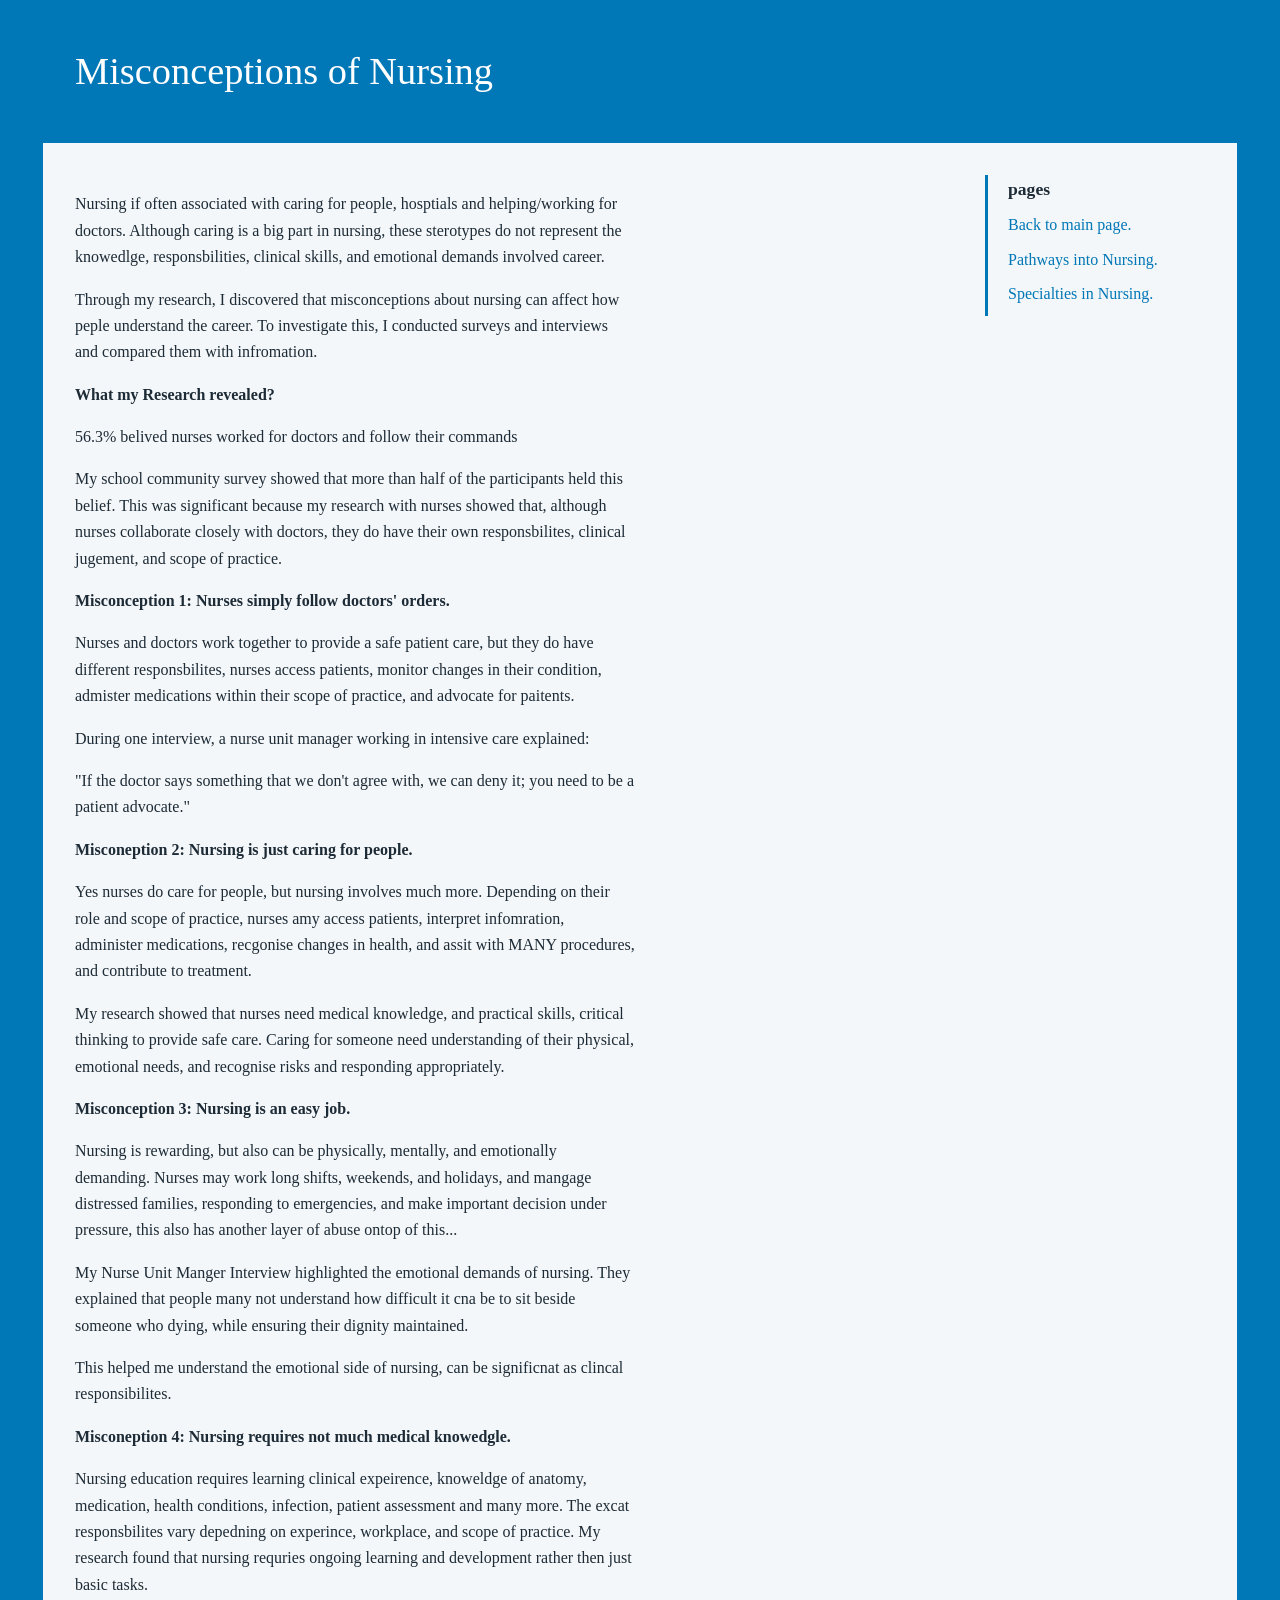
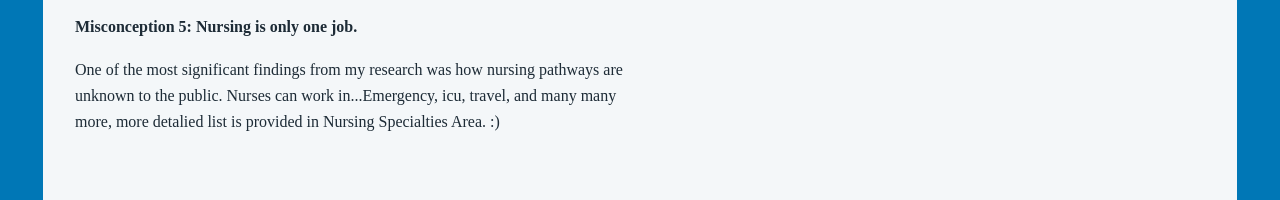
==== pages/misconceptions.html @ 8eda3217 "init initial html, css, and image." ====
<!DOCTYPE html>
<html lang="en">
<head>
    <meta charset="UTF-8">
    <meta name="viewport" content="width=device-width, initial-scale=1">
    <title>Nursing Misconceptions</title>
    <link rel="stylesheet" href="../style.css">
</head>
<body>
    <div class="page">
        <header>
            <h1>Misconceptions of Nursing</h1>
        </header>

        <div class="layout">
            <main>
                <section class="intro">
                    <p> Nursing if often associated with caring for people, hosptials and helping/working for doctors. Although caring is a big part in nursing, these sterotypes do not represent the knowedlge, responsbilities, clinical skills, and emotional demands involved career. </p>
                    <p>Through my research, I discovered that misconceptions about nursing can affect how peple understand the career. To investigate this, I conducted surveys and interviews and compared them with infromation.</p>
<p> <b> What my Research revealed?</b> <p/>
<p> 56.3% belived nurses worked for doctors and follow their commands <p/>
<p> My school community survey showed that more than half of the participants held this belief. This was significant because my research with nurses showed that, although nurses collaborate closely with doctors, they do have their own responsbilites, clinical jugement, and scope of practice. <p/>
<p> <b>  Misconception 1: Nurses simply follow doctors' orders.</b> <p/>
<p> Nurses and doctors work together to provide a safe patient care, but they do have different responsbilites, nurses access patients, monitor changes in their condition, admister medications within their scope of practice, and advocate for paitents. <p/>
<p>During one interview, a nurse unit manager working in intensive care explained: <p/>
<p> "If the doctor says something that we don't agree with, we can deny it; you need to be a patient advocate."<p/>
<p> <b> Misconeption 2: Nursing is just caring for people. </b> <p/>
<p> Yes nurses do care for people, but nursing involves much more. Depending on their role and scope of practice, nurses amy access patients, interpret infomration, administer medications, recgonise changes in health, and assit with MANY procedures, and contribute to treatment. <p/>
<p> My research showed that nurses need medical knowledge, and practical skills, critical thinking to provide safe care. Caring for someone need understanding of their physical, emotional needs, and recognise risks and responding appropriately. <p/>
<p> <b> Misconception 3: Nursing is an easy job. </b> <p/>
<p> Nursing is rewarding, but also can be physically, mentally, and emotionally demanding. Nurses may work long shifts, weekends, and holidays, and mangage distressed families, responding to emergencies, and make important decision under pressure, this also has another layer of abuse ontop of this...<p/>
<p> My Nurse Unit Manger Interview highlighted the emotional demands of nursing. They explained that people many not understand how difficult it cna be to sit beside someone who dying, while ensuring their dignity maintained. <p/>
<p> This helped me understand the emotional side of nursing, can be significnat as clincal responsibilites. <p/>
<p> <b> Misconeption 4: Nursing requires not much medical knowedgle.</b> <p/>
<p> Nursing education requires learning clinical expeirence, knoweldge of anatomy, medication, health conditions, infection, patient assessment and many more. The excat responsbilites vary depedning on experince, workplace, and scope of practice. My research found that nursing requries ongoing learning and development rather then just basic tasks.<p/>
<p><b> Misconception 5: Nursing is only one job.</b> <p/>
<p> One of the most significant findings from my research was how nursing pathways are unknown to the public. Nurses can work in...Emergency, icu, travel, and many many more, more detalied list is provided in Nursing Specialties Area. :) <p/>

                </section>
            </main>

            <nav aria-label="navigation divider">
                <h2>pages</h2>
                <ul>
                    <li><a href="../index.html">Back to main page.</a></li>
                    <li><a href="pathways.html">Pathways into Nursing.</a></li>
                    <li><a href="specialties.html">Specialties in Nursing.</a></li>
                </ul>
            </nav>
        </div>
    </div>
</body>
</html>
---- style.css ----
* { box-sizing: border-box; }

body {
  margin: 0;
  background: #0077b6;
  color: #1d2b36;
  font-family: Georgia, "Times New Roman", serif;
  line-height: 1.65;
}

.page {
  max-width: 1200px;
  min-height: 100vh;
  margin: 0 auto;
  background: #f4f7f9;
  border-inline: 3px solid #0077b6;
}

header {
  background: #0077b6;
  color: #fff;
  padding: 2.5rem 2rem;
}


header h1 {
  margin: 0;
  font-size: 2.4rem;
  font-weight: normal;
}

.layout {
  display: flex;
  gap: 2rem;
  padding: 2rem;
  align-items: flex-start;
}

main { flex: 1; min-width: 0; }

.intro {
  max-width: 70ch;
  margin-bottom: 2rem;
}

details {
  border: 1px solid #c9d6df;
  background: #fff;
  padding: 0.75rem 1rem;
  margin-bottom: 0.75rem;
}

summary {
  cursor: pointer;
  font-weight: bold;
}

summary:focus-visible,
nav a:focus-visible {
  outline: 3px solid #0077b6;
  outline-offset: 2px;
}

details p { margin: 0.75rem 0 0.25rem; max-width: 70ch; }

nav {
  width: 220px;
  flex-shrink: 0;
  border-left: 3px solid #0077b6;
  padding-left: 1.25rem;
}

nav h2 { margin: 0 0 0.5rem; font-size: 1.1rem; }

nav ul { list-style: none; margin: 0; padding: 0; }
nav li { margin-bottom: 0.5rem; }

nav a {
  color: #0077b6;
  text-decoration: none;
}

nav a:hover { text-decoration: underline; }

@media (max-width: 800px) {
  .layout { flex-direction: column; }
  nav { width: 100%; }
}

@media (max-width: 800px) {
  .layout { flex-direction: column; }
  nav { flex-basis: auto; width: 100%; }
}
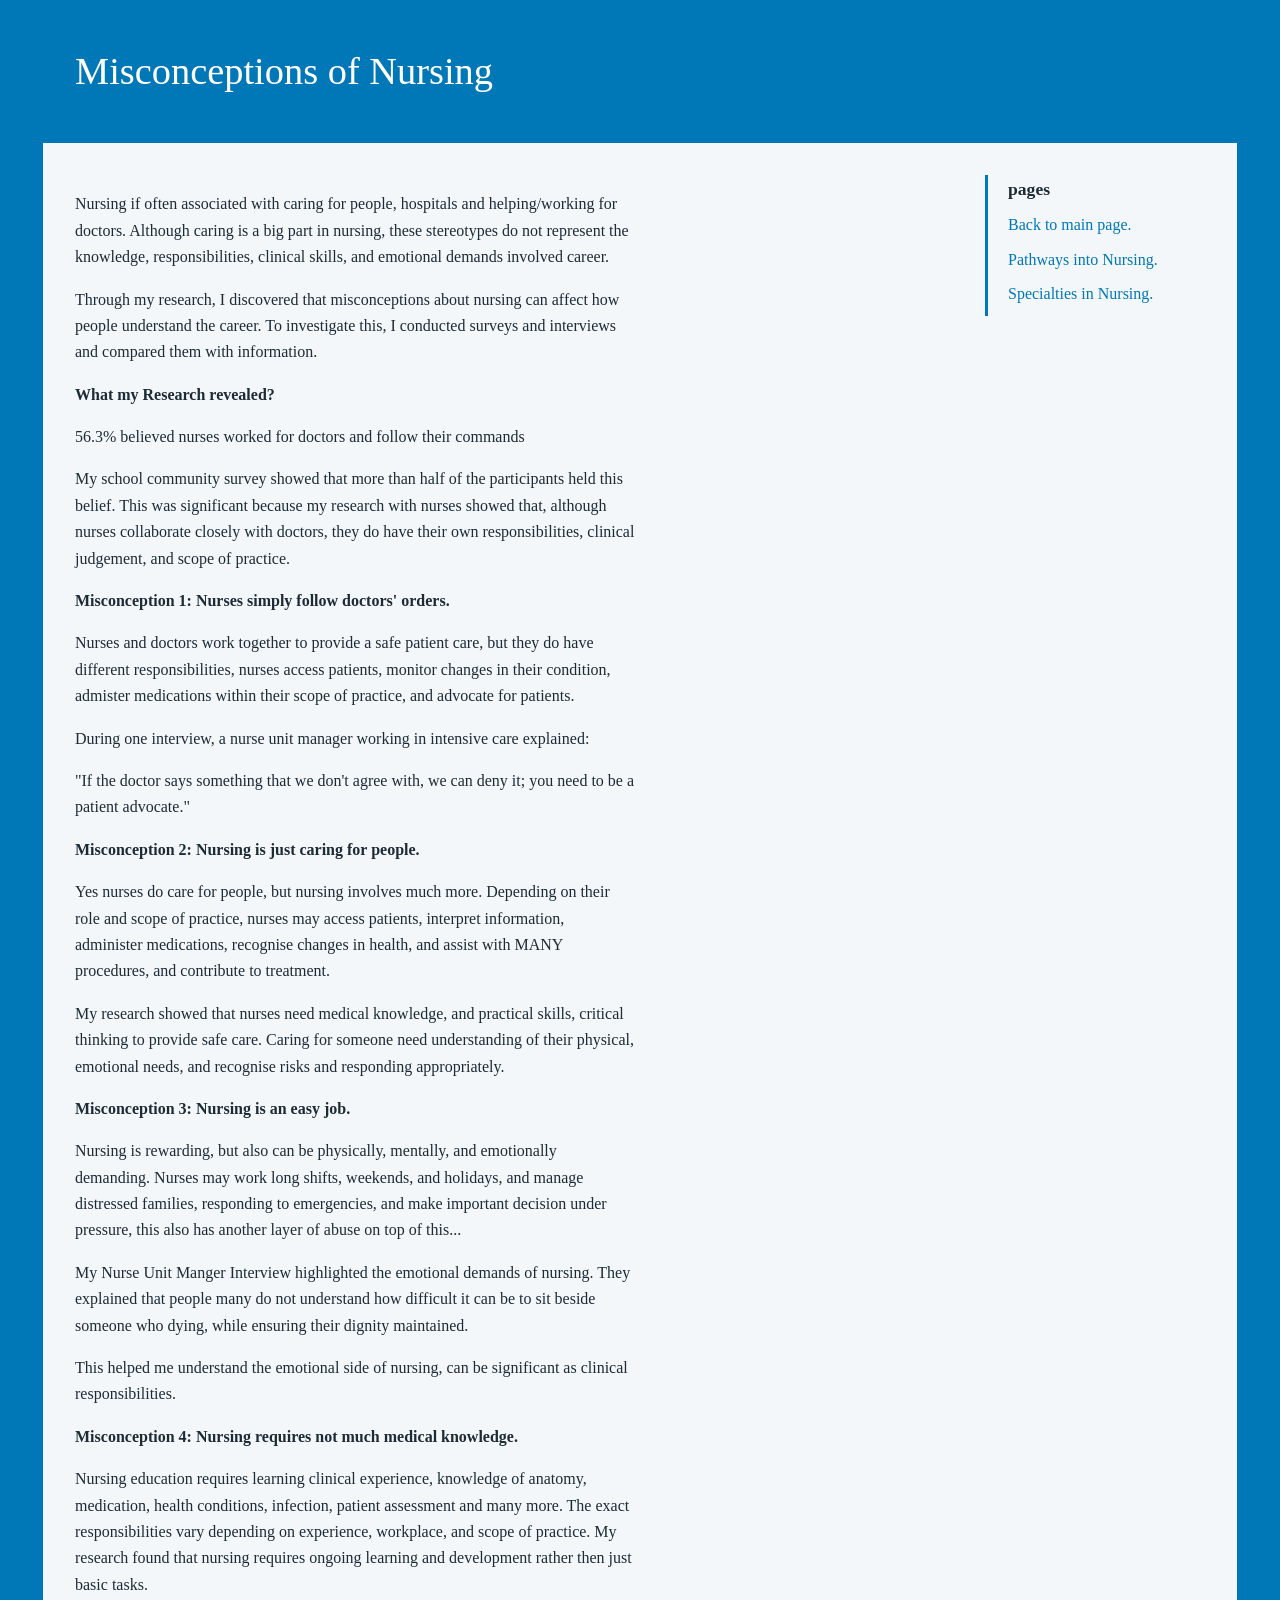
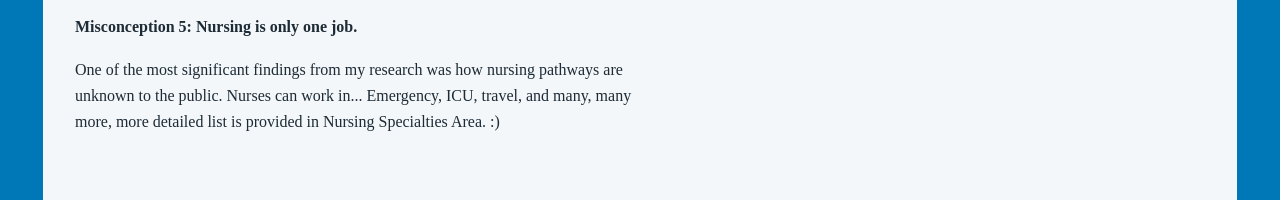
==== commit 3e347ffe: "Fix spelling and grammar in misconceptions.html Corrected various spelling and grammatical errors th" ====
--- a/pages/misconceptions.html
+++ b/pages/misconceptions.html
@@ -15,26 +15,26 @@
         <div class="layout">
             <main>
                 <section class="intro">
-                    <p> Nursing if often associated with caring for people, hosptials and helping/working for doctors. Although caring is a big part in nursing, these sterotypes do not represent the knowedlge, responsbilities, clinical skills, and emotional demands involved career. </p>
-                    <p>Through my research, I discovered that misconceptions about nursing can affect how peple understand the career. To investigate this, I conducted surveys and interviews and compared them with infromation.</p>
+                    <p> Nursing if often associated with caring for people, hospitals and helping/working for doctors. Although caring is a big part in nursing, these stereotypes do not represent the knowledge, responsibilities, clinical skills, and emotional demands involved career. </p>
+                    <p>Through my research, I discovered that misconceptions about nursing can affect how people understand the career. To investigate this, I conducted surveys and interviews and compared them with information.</p>
 <p> <b> What my Research revealed?</b> <p/>
-<p> 56.3% belived nurses worked for doctors and follow their commands <p/>
-<p> My school community survey showed that more than half of the participants held this belief. This was significant because my research with nurses showed that, although nurses collaborate closely with doctors, they do have their own responsbilites, clinical jugement, and scope of practice. <p/>
+<p> 56.3% believed nurses worked for doctors and follow their commands <p/>
+<p> My school community survey showed that more than half of the participants held this belief. This was significant because my research with nurses showed that, although nurses collaborate closely with doctors, they do have their own responsibilities, clinical judgement, and scope of practice. <p/>
 <p> <b>  Misconception 1: Nurses simply follow doctors' orders.</b> <p/>
-<p> Nurses and doctors work together to provide a safe patient care, but they do have different responsbilites, nurses access patients, monitor changes in their condition, admister medications within their scope of practice, and advocate for paitents. <p/>
+<p> Nurses and doctors work together to provide a safe patient care, but they do have different responsibilities, nurses access patients, monitor changes in their condition, admister medications within their scope of practice, and advocate for patients. <p/>
 <p>During one interview, a nurse unit manager working in intensive care explained: <p/>
 <p> "If the doctor says something that we don't agree with, we can deny it; you need to be a patient advocate."<p/>
-<p> <b> Misconeption 2: Nursing is just caring for people. </b> <p/>
-<p> Yes nurses do care for people, but nursing involves much more. Depending on their role and scope of practice, nurses amy access patients, interpret infomration, administer medications, recgonise changes in health, and assit with MANY procedures, and contribute to treatment. <p/>
+<p> <b> Misconception 2: Nursing is just caring for people. </b> <p/>
+<p> Yes nurses do care for people, but nursing involves much more. Depending on their role and scope of practice, nurses may access patients, interpret information, administer medications, recognise changes in health, and assist with MANY procedures, and contribute to treatment. <p/>
 <p> My research showed that nurses need medical knowledge, and practical skills, critical thinking to provide safe care. Caring for someone need understanding of their physical, emotional needs, and recognise risks and responding appropriately. <p/>
 <p> <b> Misconception 3: Nursing is an easy job. </b> <p/>
-<p> Nursing is rewarding, but also can be physically, mentally, and emotionally demanding. Nurses may work long shifts, weekends, and holidays, and mangage distressed families, responding to emergencies, and make important decision under pressure, this also has another layer of abuse ontop of this...<p/>
-<p> My Nurse Unit Manger Interview highlighted the emotional demands of nursing. They explained that people many not understand how difficult it cna be to sit beside someone who dying, while ensuring their dignity maintained. <p/>
-<p> This helped me understand the emotional side of nursing, can be significnat as clincal responsibilites. <p/>
-<p> <b> Misconeption 4: Nursing requires not much medical knowedgle.</b> <p/>
-<p> Nursing education requires learning clinical expeirence, knoweldge of anatomy, medication, health conditions, infection, patient assessment and many more. The excat responsbilites vary depedning on experince, workplace, and scope of practice. My research found that nursing requries ongoing learning and development rather then just basic tasks.<p/>
+<p> Nursing is rewarding, but also can be physically, mentally, and emotionally demanding. Nurses may work long shifts, weekends, and holidays, and manage distressed families, responding to emergencies, and make important decision under pressure, this also has another layer of abuse on top of this...<p/>
+<p> My Nurse Unit Manger Interview highlighted the emotional demands of nursing. They explained that people many do not understand how difficult it can be to sit beside someone who dying, while ensuring their dignity maintained. <p/>
+<p> This helped me understand the emotional side of nursing, can be significant as clinical responsibilities. <p/>
+<p> <b> Misconception 4: Nursing requires not much medical knowledge.</b> <p/>
+<p> Nursing education requires learning clinical experience, knowledge of anatomy, medication, health conditions, infection, patient assessment and many more. The exact responsibilities vary depending on experience, workplace, and scope of practice. My research found that nursing requires ongoing learning and development rather then just basic tasks.<p/>
 <p><b> Misconception 5: Nursing is only one job.</b> <p/>
-<p> One of the most significant findings from my research was how nursing pathways are unknown to the public. Nurses can work in...Emergency, icu, travel, and many many more, more detalied list is provided in Nursing Specialties Area. :) <p/>
+<p> One of the most significant findings from my research was how nursing pathways are unknown to the public. Nurses can work in... Emergency, ICU, travel, and many, many more, more detailed list is provided in Nursing Specialties Area. :) <p/>
 
                 </section>
             </main>
@@ -50,4 +50,4 @@
         </div>
     </div>
 </body>
-</html>+</html>
